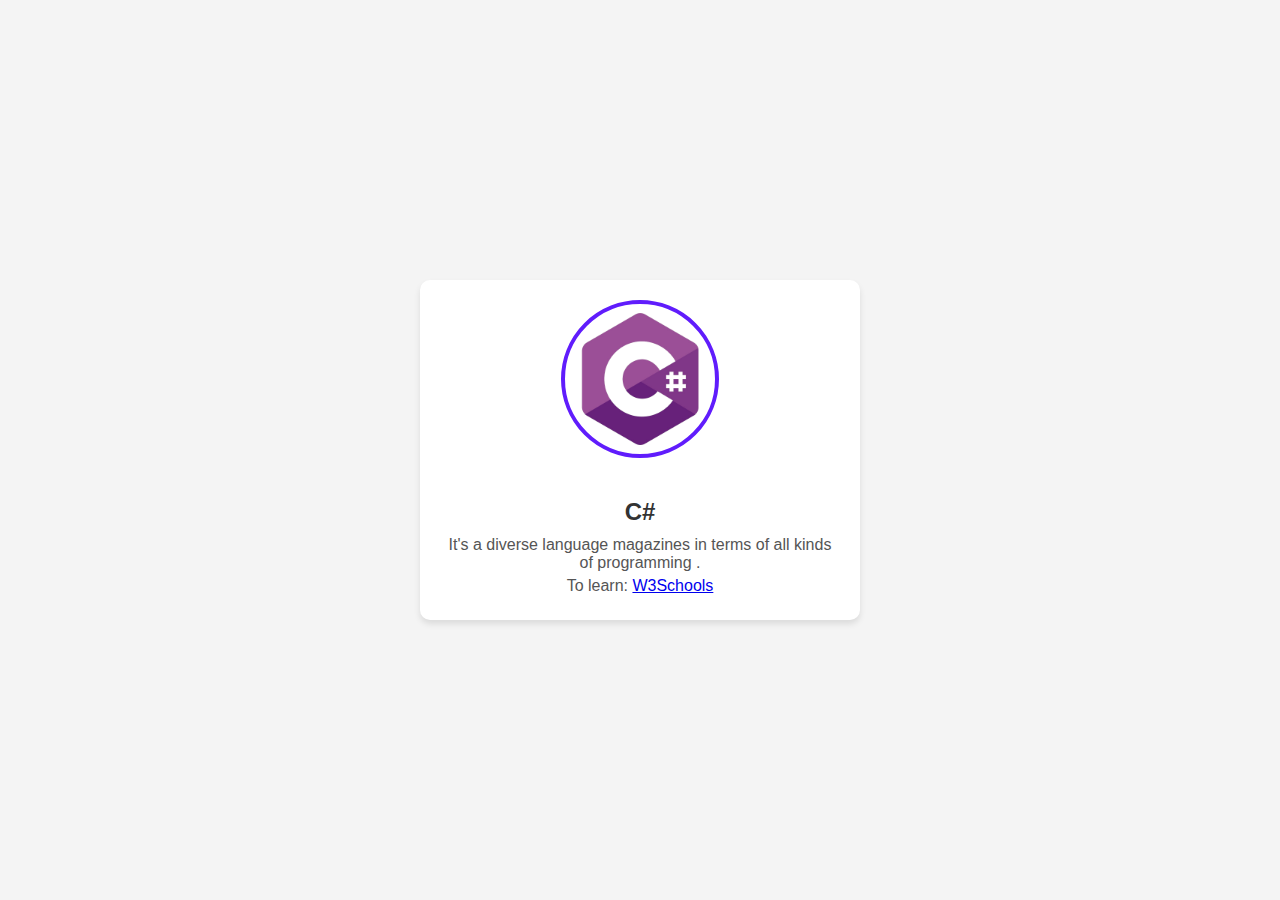
==== c.html @ 8fcd668a "Add files via upload" ====
<!DOCTYPE html>
<html lang="en">
<head>
    <meta charset="UTF-8">
    <meta name="viewport" content="width=device-width, initial-scale=1.0">
    <title>BIA</title>
    <link rel="stylesheet" href="kill.css">
    <link rel="icon" href="LOGO.jpeg">
</head>
<body>
    <div class="profile-container">
        <div class="profile-image">
            <img src="photoc.png" alt="">
        </div>
        <div class="profile-info">
            <h1>C#</h1>
            <p>It's a diverse language magazines in terms of all kinds of programming .</p>
            <p>To learn: <a href="https://www.w3schools.com/cs/index.php">W3Schools</a></p>
        </div>
    </div>
</body>
</html>
---- kill.css ----
body {
  font-family: Arial, sans-serif;
  margin: 0;
  padding: 0;
  background-color: #f4f4f4;
  display: flex;
  justify-content: center;
  align-items: center;
  height: 100vh;
}

.profile-container {
  background-color: #fff;
  border-radius: 10px;
  box-shadow: 0 4px 6px rgba(0, 0, 0, 0.1);
  width: 90%;
  max-width: 400px;
  text-align: center;
  padding: 20px;
}

.profile-image img {
  width: 150px;
  height: 150px;
  border-radius: 50%;
  border: 4px solid #601cfc;
  margin-bottom: 20px;
}

.profile-info h1 {
  color: #333;
  font-size: 24px;
  margin-bottom: 10px;
}

.profile-info p {
  color: #555;
  font-size: 16px;
  margin: 5px 0;
}
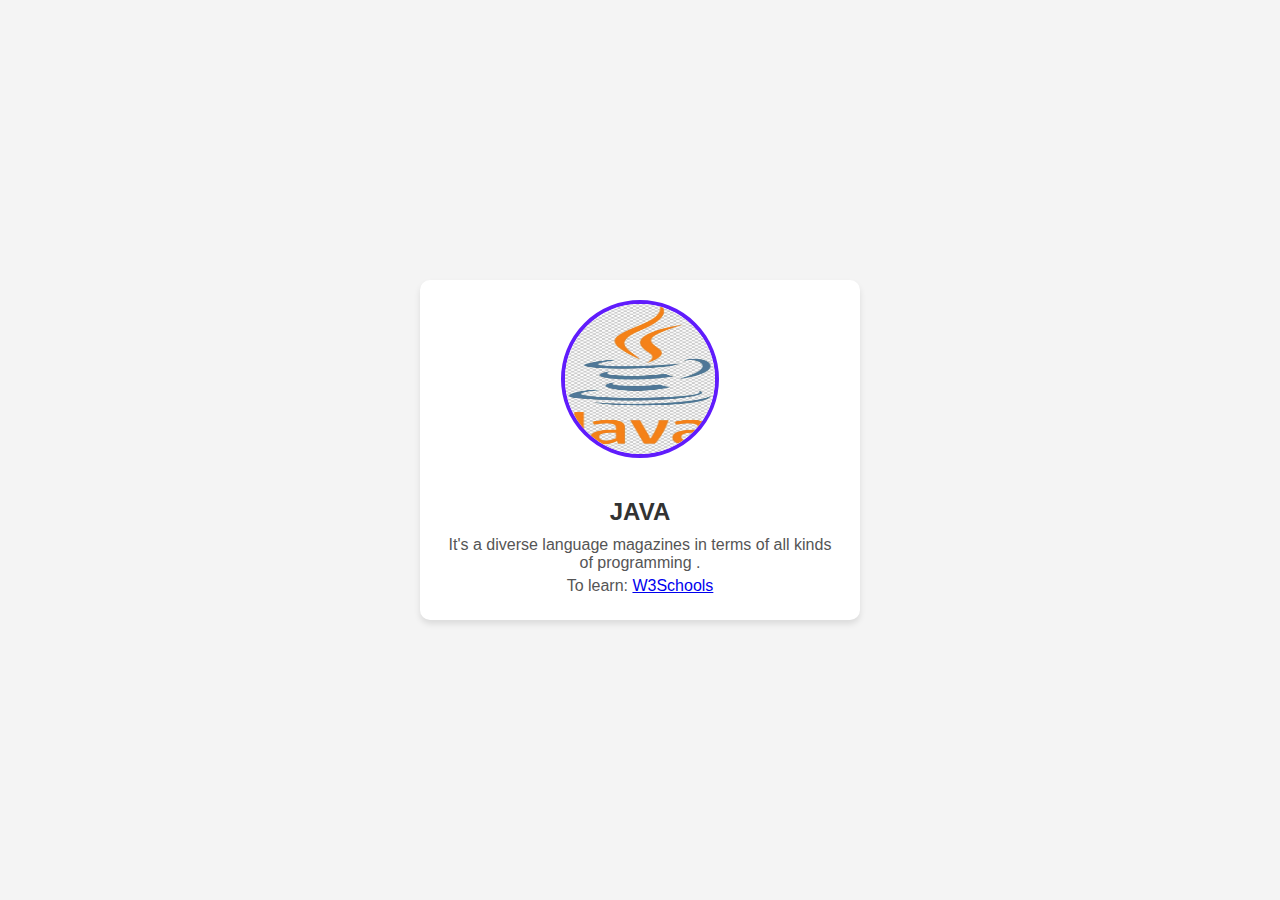
==== commit b52213ad: "Update c.html" ====
--- a/c.html
+++ b/c.html
@@ -10,13 +10,13 @@
 <body>
     <div class="profile-container">
         <div class="profile-image">
-            <img src="photoc.png" alt="">
+            <img src="JAVA.jpg" alt="">
         </div>
         <div class="profile-info">
-            <h1>C#</h1>
+            <h1>JAVA</h1>
             <p>It's a diverse language magazines in terms of all kinds of programming .</p>
             <p>To learn: <a href="https://www.w3schools.com/cs/index.php">W3Schools</a></p>
         </div>
     </div>
 </body>
-</html>+</html>
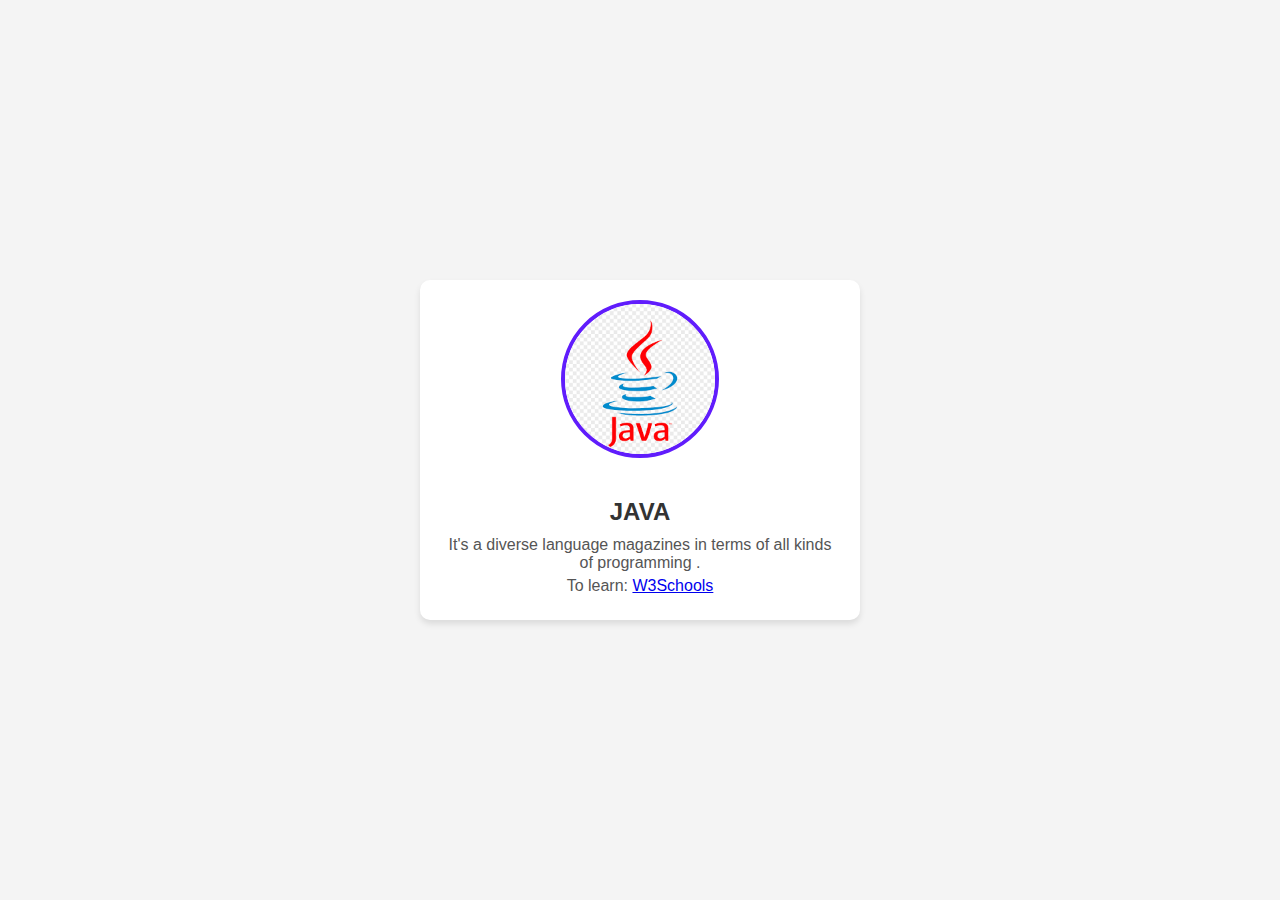
==== commit 2693eaf0: "Update c.html" ====
--- a/c.html
+++ b/c.html
@@ -5,17 +5,17 @@
     <meta name="viewport" content="width=device-width, initial-scale=1.0">
     <title>BIA</title>
     <link rel="stylesheet" href="kill.css">
-    <link rel="icon" href="LOGO.jpeg">
+    <link rel="icon" href="">
 </head>
 <body>
     <div class="profile-container">
         <div class="profile-image">
-            <img src="JAVA.jpg" alt="">
+            <img src="photojava.png" alt="">
         </div>
         <div class="profile-info">
             <h1>JAVA</h1>
             <p>It's a diverse language magazines in terms of all kinds of programming .</p>
-            <p>To learn: <a href="https://www.w3schools.com/cs/index.php">W3Schools</a></p>
+            <p>To learn: <a href="https://www.w3schools.com/java/default.asp">W3Schools</a></p>
         </div>
     </div>
 </body>
